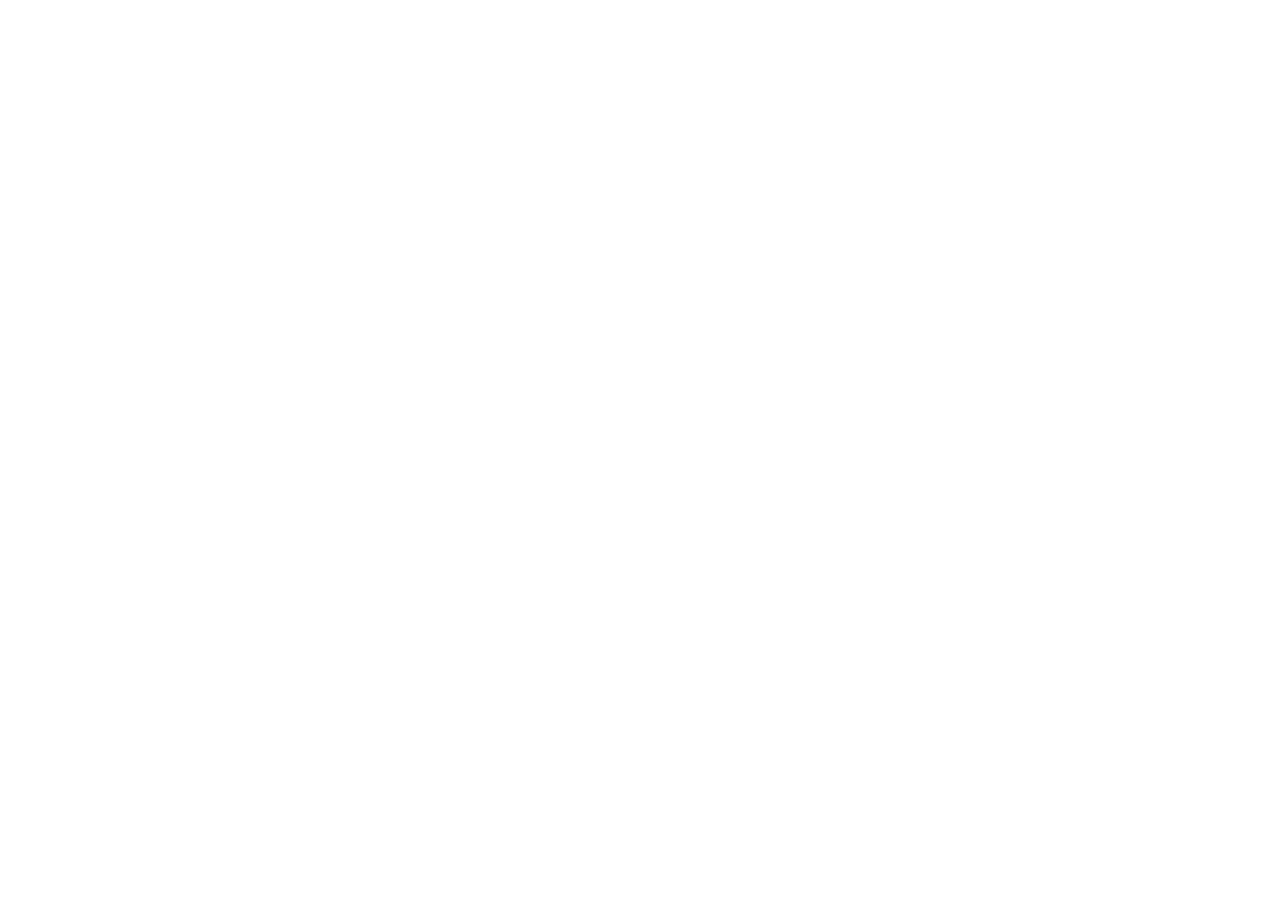
==== index.html @ 5eed78d6 "Added CSS and Bootstrap" ====
<!DOCTYPE html>
<html lang="en-US">
  <head>
    <link href="css/bootstrap.css" rel="stylesheet" type="text/css">
    <link href="css/styles.css" rel="stylesheet" type="text/css">
    <title>Fiji</title>
  </head>
  <body>

  </body>
  </html>
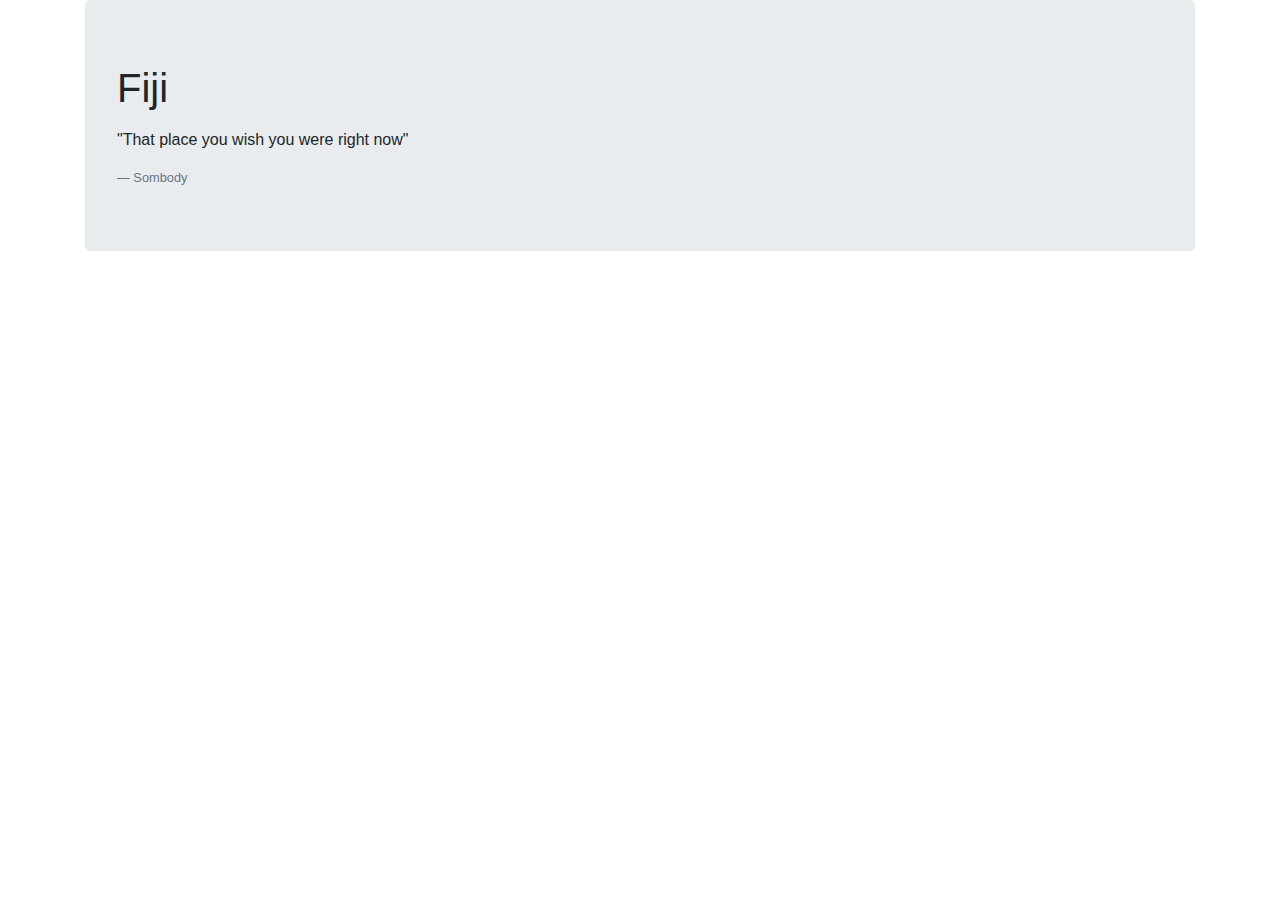
==== commit 77616cb5: "Added container and jumbotron" ====
--- a/index.html
+++ b/index.html
@@ -7,5 +7,19 @@
   </head>
   <body>
 
+    
+    
+
+    </div>
+    <div class="container">
+      <div class="jumbotron">
+        <h1>Fiji</h1>
+        <blockquote class="blockquote"></blockquote>
+        <p>"That place you wish you were right now"</p>
+        <footer class="blockquote-footer">Sombody</footer>
+
+    </div>
+    
+
   </body>
   </html>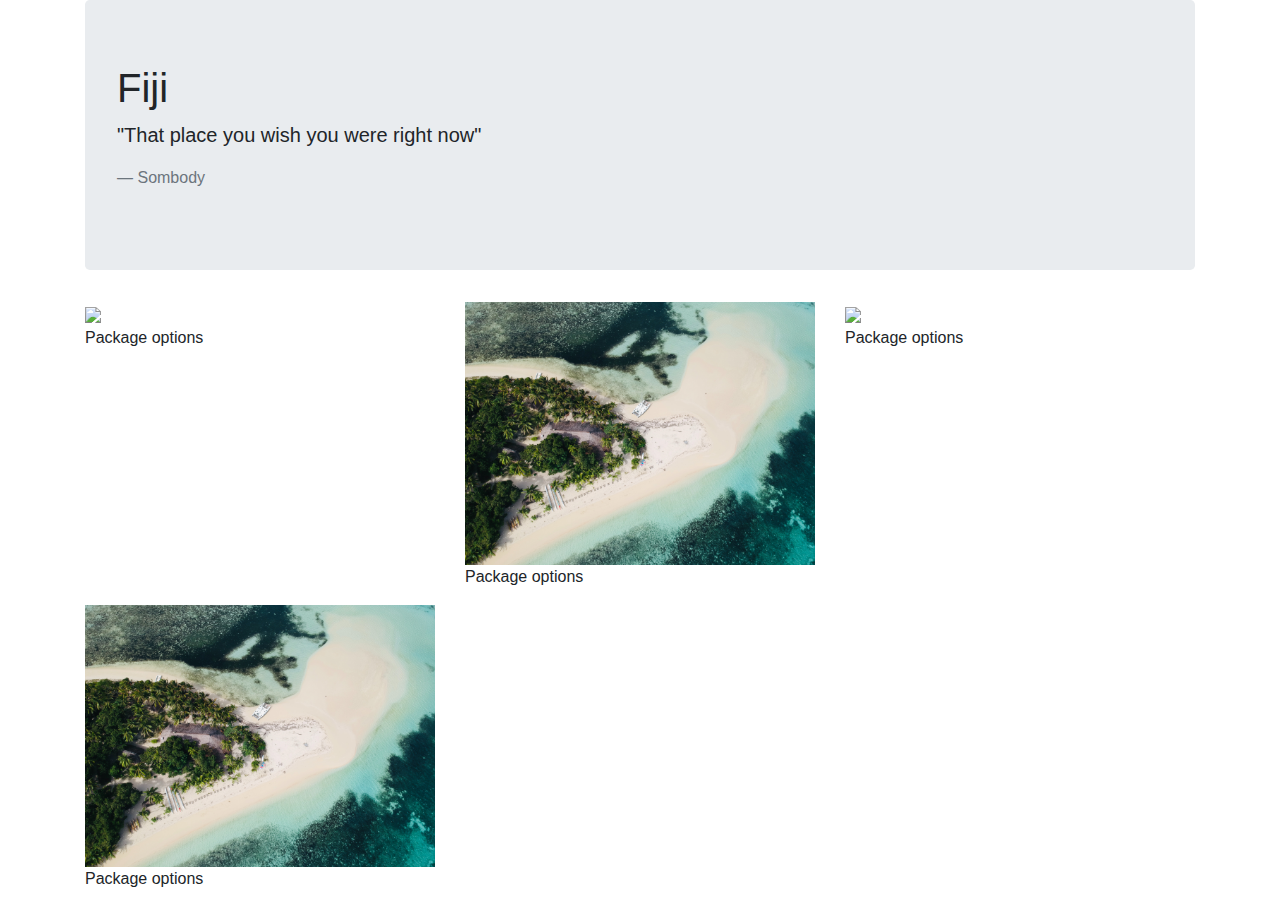
==== commit 130702c1: "Added grid and pictures. Changed the column class" ====
--- a/index.html
+++ b/index.html
@@ -8,18 +8,43 @@
   <body>
 
     
-    
-
-    </div>
     <div class="container">
       <div class="jumbotron">
         <h1>Fiji</h1>
-        <blockquote class="blockquote"></blockquote>
+        <blockquote class="blockquote">
         <p>"That place you wish you were right now"</p>
         <footer class="blockquote-footer">Sombody</footer>
+      </blockquote>  
+      </div>
 
+      <div class="row">
+        <div class ="col-lg-4 col-md-6 col-sm-12">
+          <img class="img-fluid" src="./img/jeremy-bezanger-VEeETZefyJo-unsplash.jpg">
+          <p>Package options</p>
+        </div>
+
+        <div class ="col-lg-4 col-md-6 col-sm-12">
+          <img class="img-fluid" src="./img/josaia-cakacaka-ax_K7Ts1k9E-unsplash.jpg">
+          <p>Package options</p>
+        </div>
+
+        <div class ="col-lg-4 col-md-6 col-sm-12">
+          <img class="img-fluid" src="./img/jeremy-bezanger-VEeETZefyJo-unsplash.jpg">
+          <p>Package options</p>
+        </div>
+
+        <div class ="col-lg-4 col-md-6 col-sm-12">
+          <img class="img-fluid" src="./img/josaia-cakacaka-ax_K7Ts1k9E-unsplash.jpg">
+          <p>Package options</p>
+        </div>
+      </div>
+        </div>
+      </div>
     </div>
-    
+
+
+
+          
 
   </body>
   </html>--- a/css/styles.css
+++ b/css/styles.css
@@ -0,0 +1,3 @@
+.col-6{
+  
+}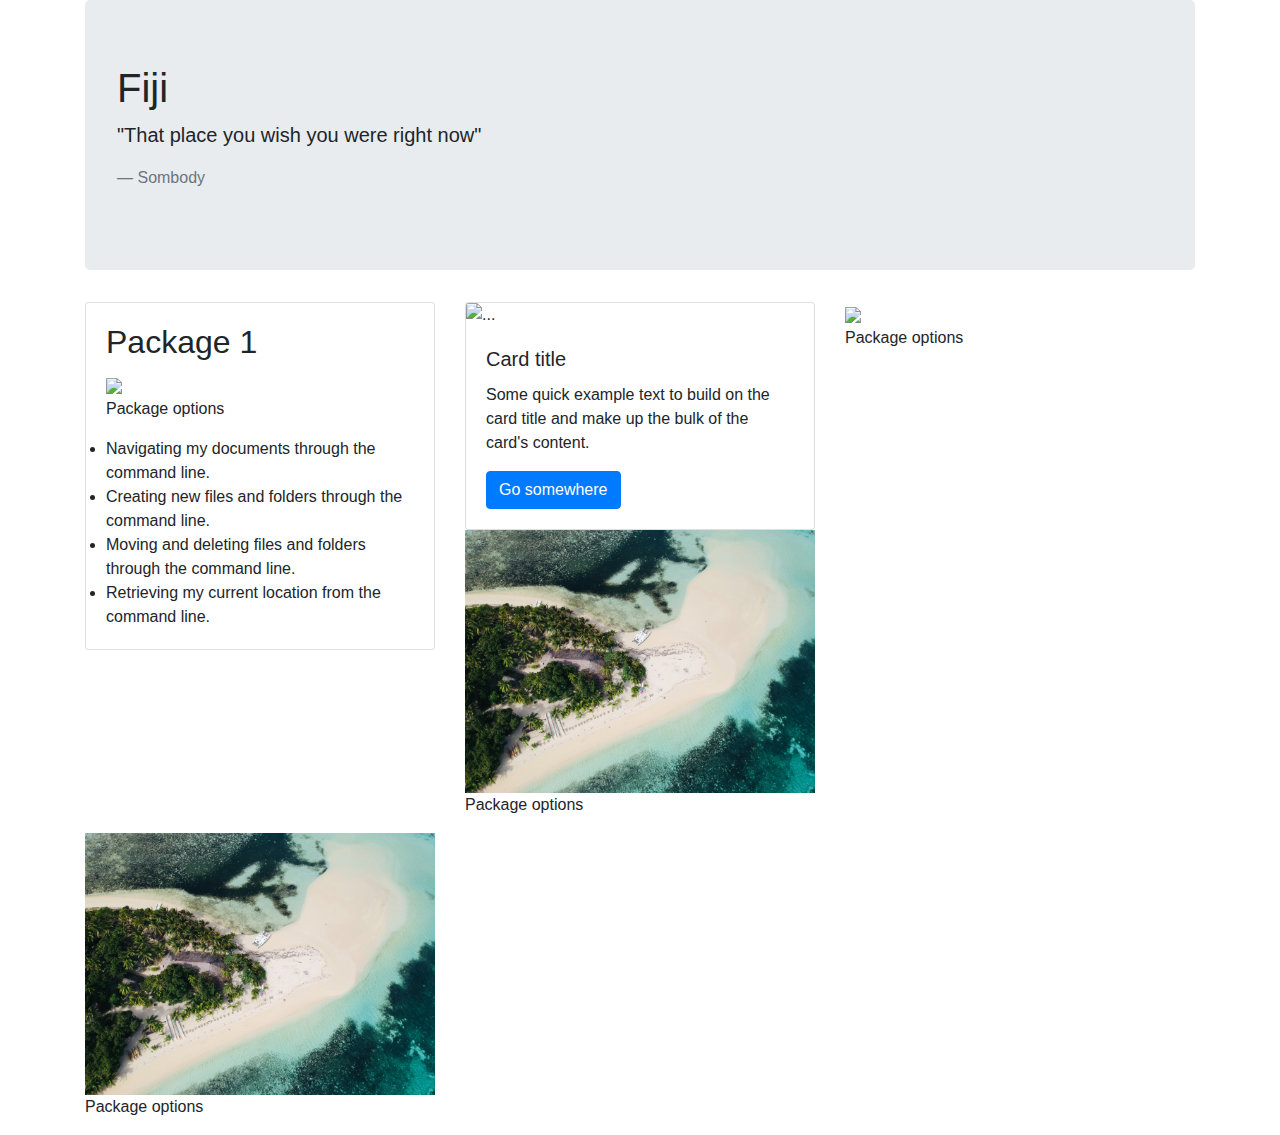
==== commit 619606e6: "Added card" ====
--- a/index.html
+++ b/index.html
@@ -19,14 +19,40 @@
 
       <div class="row">
         <div class ="col-lg-4 col-md-6 col-sm-12">
+          <div class="card">
+            <div class="card-body">
+              <h2 class="card-title">Package 1</h2>
           <img class="img-fluid" src="./img/jeremy-bezanger-VEeETZefyJo-unsplash.jpg">
+          <p>Package options</p>
+          <ul class="card-text"></ul>
+          <li>Navigating my documents through the command line.</li>
+              <li>Creating new files and folders through the command line.</li>
+              <li>Moving and deleting files and folders through the command line.</li>
+              <li>Retrieving my current location from the command line.</li>
+            </ul>
+          </div>
+        </div>
+        </div>
+
+
+
+        <div class ="col-lg-4 col-md-6 col-sm-12">
+
+          <div class="card">
+            <img src="..." class="card-img-top" alt="...">
+            <div class="card-body">
+              <h5 class="card-title">Card title</h5>
+              <p class="card-text">Some quick example text to build on the card title and make up the bulk of the card's content.</p>
+              <a href="#" class="btn btn-primary">Go somewhere</a>
+            </div>
+          </div>
+
+
+          <img class="img-fluid" src="./img/josaia-cakacaka-ax_K7Ts1k9E-unsplash.jpg">
           <p>Package options</p>
         </div>
 
-        <div class ="col-lg-4 col-md-6 col-sm-12">
-          <img class="img-fluid" src="./img/josaia-cakacaka-ax_K7Ts1k9E-unsplash.jpg">
-          <p>Package options</p>
-        </div>
+
 
         <div class ="col-lg-4 col-md-6 col-sm-12">
           <img class="img-fluid" src="./img/jeremy-bezanger-VEeETZefyJo-unsplash.jpg">
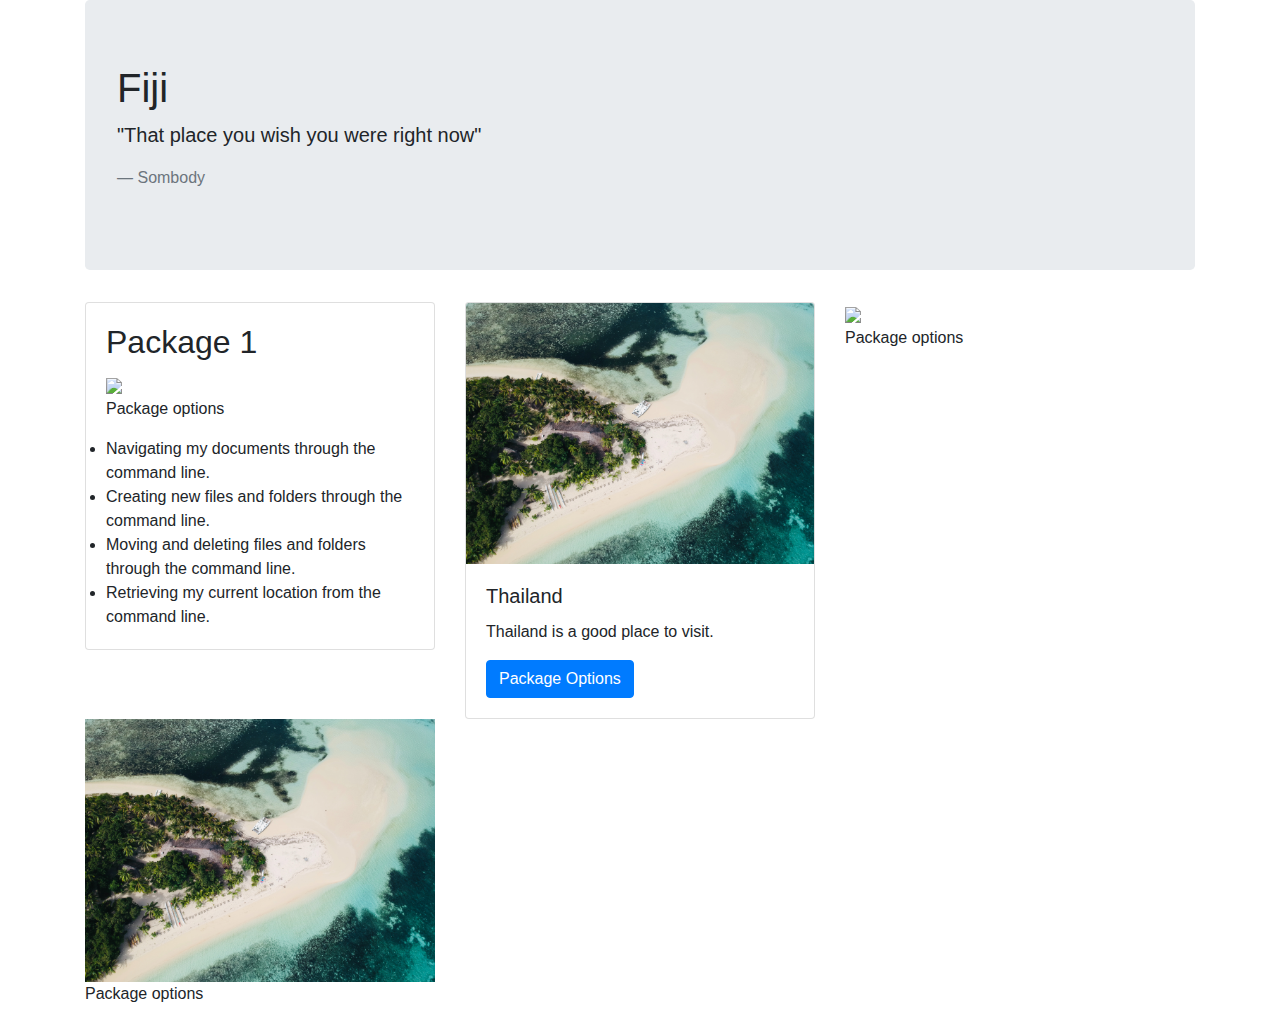
==== commit 98c1af8d: "Added package buttons" ====
--- a/index.html
+++ b/index.html
@@ -34,25 +34,16 @@
         </div>
         </div>
 
-
-
         <div class ="col-lg-4 col-md-6 col-sm-12">
-
           <div class="card">
-            <img src="..." class="card-img-top" alt="...">
+            <img class="card-img-top" src="./img/josaia-cakacaka-ax_K7Ts1k9E-unsplash.jpg">
             <div class="card-body">
-              <h5 class="card-title">Card title</h5>
-              <p class="card-text">Some quick example text to build on the card title and make up the bulk of the card's content.</p>
-              <a href="#" class="btn btn-primary">Go somewhere</a>
+              <h5 class="card-title">Thailand</h5>
+              <p class="card-text">Thailand is a good place to visit.</p>
+              <a href="#" class="btn btn-primary">Package Options</a>
             </div>
           </div>
-
-
-          <img class="img-fluid" src="./img/josaia-cakacaka-ax_K7Ts1k9E-unsplash.jpg">
-          <p>Package options</p>
         </div>
-
-
 
         <div class ="col-lg-4 col-md-6 col-sm-12">
           <img class="img-fluid" src="./img/jeremy-bezanger-VEeETZefyJo-unsplash.jpg">
